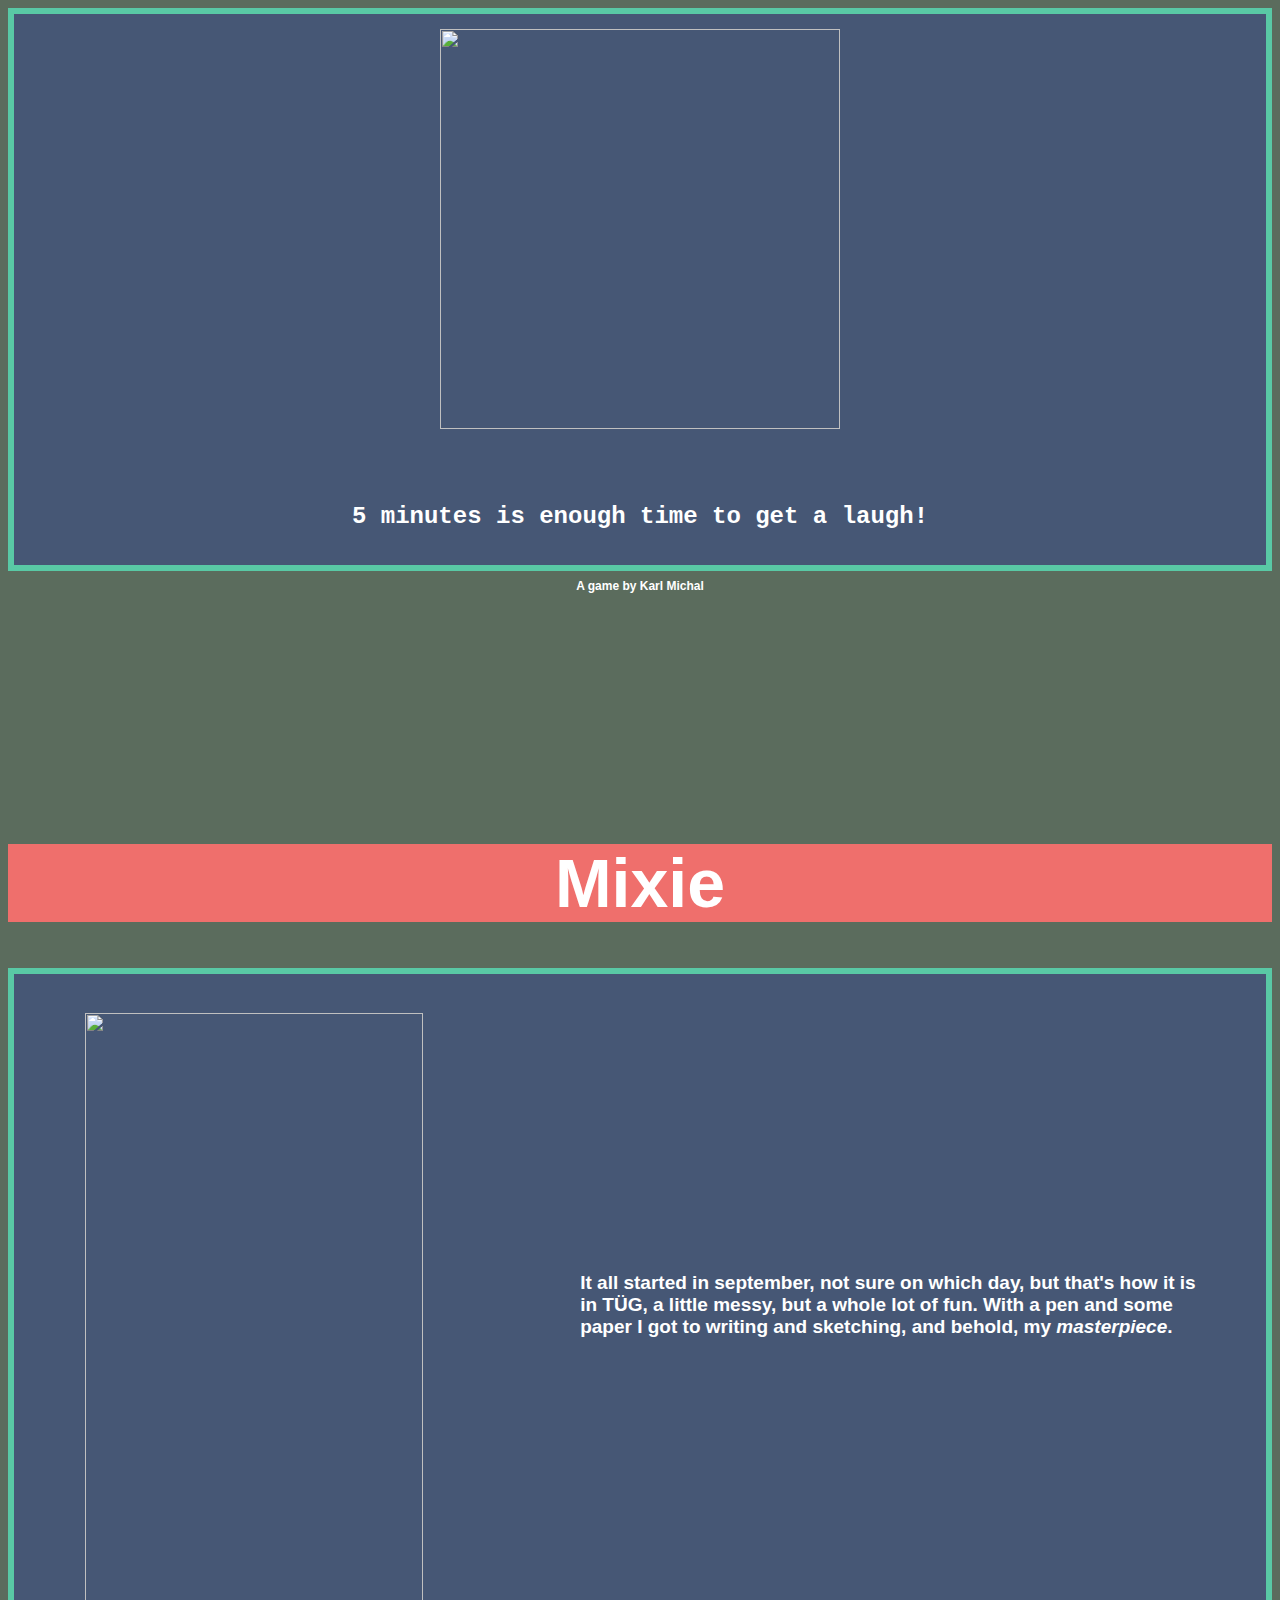
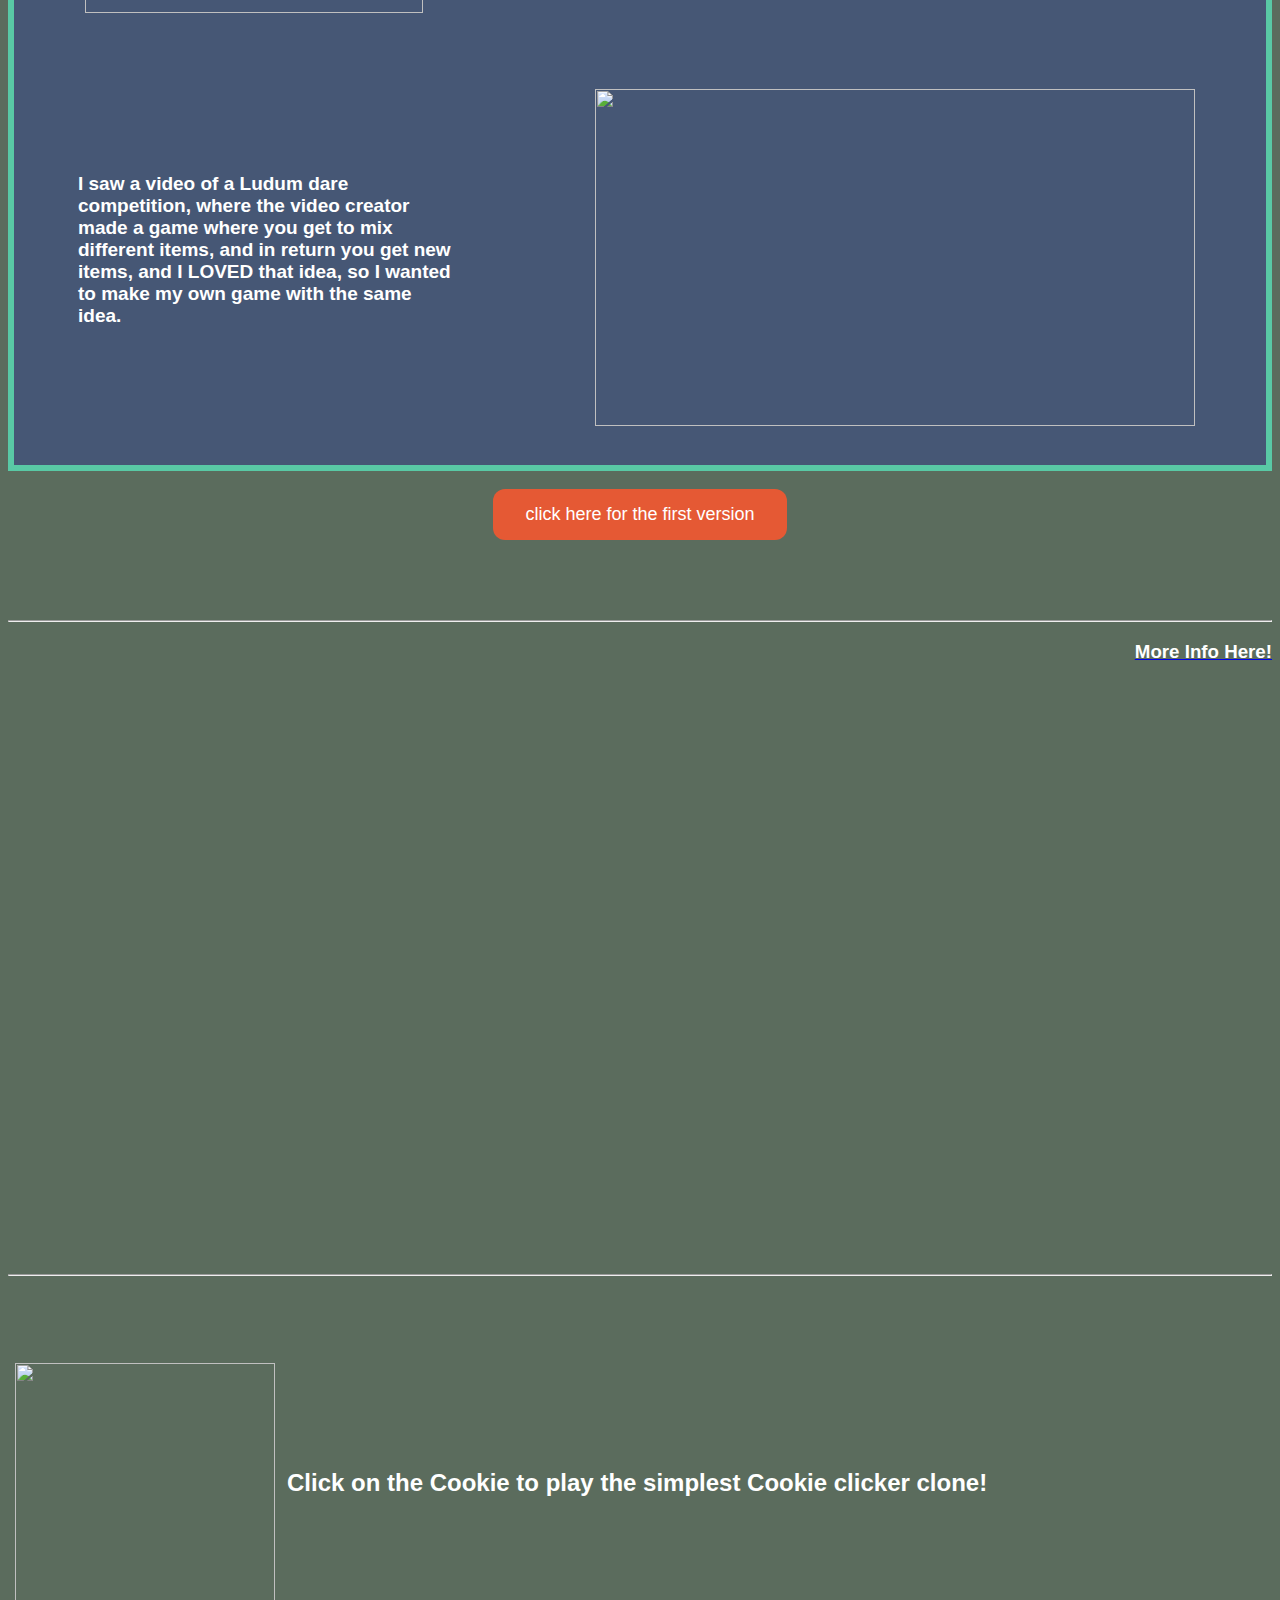
==== Mixie/index.html @ 6bd9a227 "Add files via upload" ====
<html>
 <head>
  <title>
     Mixie
</title>
     <link rel="stylesheet" href="stylesheet.css"/>
     <link rel="shortcut icon" type="image/gif" href="https://i.imgur.com/662gFNm.png"/> 

 </head>
 <body style="background-color: #5B6C5D">
      
     
     
 <div id="mainDiv">
     <img style=" display: block; margin:auto " src="https://i.imgur.com/1QBWaXp.png" width="400" height="400"/>
<br><br><br>
     <h2 id="ol">5 minutes is enough time to get a laugh!</h2>
  </div>
<h1 style="font-size:12; text-align:center" onclick="myFunction()" >A game by Karl Michal</h1>
    
     
<br><br><br><br><br><br><br><br><br><br><br>

<h1 style="background-color: #EF6F6C; text-align:center;font-size:68;"> Mixie</h1>

     
     
<table id="textbox">
     <tr id="prototpic">
    <th>
            <img src="https://i.imgur.com/p6seRlT.jpg" width="337.5" height="600" id="pic1"/>
         </th>
    <th>
         <h2 class="rText">It all started in september, not sure on which day, but that's how it is in TÜG, a little messy, but a whole lot of fun. With a pen and some paper I got to writing and sketching, and <b>behold</b>, my <i>masterpiece</i>. </h2>
         </th>
            </tr>
<tr>
     <th>
    <h2 class="rText">I saw a video of a Ludum dare competition, where the video creator made a game where you get to mix different items, and in return you get new items, and I LOVED that idea, so I wanted to make my own game with the same idea. </h2>
    </th>
    <th id="plsright">
            <img src="https://i.imgur.com/LGjSPYj.jpg" height="337.5" width="600" id="pic2" />
         </th>
   
    </tr>
     </table>
     
     
     
      <a href="https://www.figma.com/proto/wXmM6HBk8pkth9Ryw9VGyA/Untitled?node-id=25%3A3&scaling=scale-down" target="_blank"/>
	 <br>
	 <center><button class="button" >click here for the first version</button></center>
	 </a>
<br><br><br><br><hr>


   
    <a href="https://docs.google.com/document/d/1YIuyNKNiUXUij4BnY6Xe3dgkTIGc_WrrgBSA2VSn0kE/edit">
    
<h3 style="text-align:right">More Info Here!</h3></a>
    <br><br><br>

<iframe width="800" height="450" style="display:block;margin:auto" src="https://www.youtube.com/embed/Nra03de_rPc" 
frameborder="0" allow="accelerometer; autoplay; encrypted-media;
 gyroscope; picture-in-picture" allowfullscreen></iframe>
    <br><br><br>
 <pre>
 <hr>
 
 <pre>
 <table>
 <tr>
 <th>
<a href="index1.html"><img src="https://i.imgur.com/LJzh1U2.jpg" id="cookie"/></a>
</th>
<th> <h2>Click on the Cookie to play the simplest Cookie clicker clone!</h2></th>
</tr>
</table>
	  <script>

	  
	  function myFunction(){
	     alert("If it wasn't clear enough, this game AND website were made by Karl Michal."); 
	  }
	  
	  </script>
	  </body>
	  </html>
---- Mixie/stylesheet.css ----
h1, p, h2, h3, h4, h5, h6{
  font-family: 'Nunito', sans-serif;
  color: white;
}

#ol {
	font-size : 24;
	text-align : center;
	color:white;
	font-family: 'Lucide Console', Monospace;
} 

.button {
  background-color: #e55934; 
  border: none;
  color: white;
  padding: 15px 32px;
  text-align: center;
  text-decoration: none;
  display: inline-block;
  font-size: 18px;
  cursor: pointer;
  border-radius: 12px; 
 
}
.button:active {
  background-color: #b7482a;
  box-shadow: 0 5px #666;
  transform: translateY(4px);
}
#mainDiv{
    display:block;
}
div{
	border: 0.4em solid #59C9A5;
	padding-bottom: 15px;
	padding-top: 15px;
	background-color: #465775;
	
}


th, td {
  padding: 5px;
}
th {
  text-align: left;
}
#protopic{
    overflow: auto;
}
#pic1{
    display:flex;
    float:left;
    margin-left: 2em;
    padding:2em;

}
.rText{
    padding:3em;
    font-size:19;
}
#pic2{
    display: flex;
    float: right;
    margin-right: 2em;
    padding:2em;
}
#plsright{
    overflow: auto;
}
#textbox{
    border: 0.4em solid #59C9A5;
    margin-left:auto;
    margin-right:auto;
	background-color: #465775;
}
#cookie{
    height:20em;
        width:20em;
}
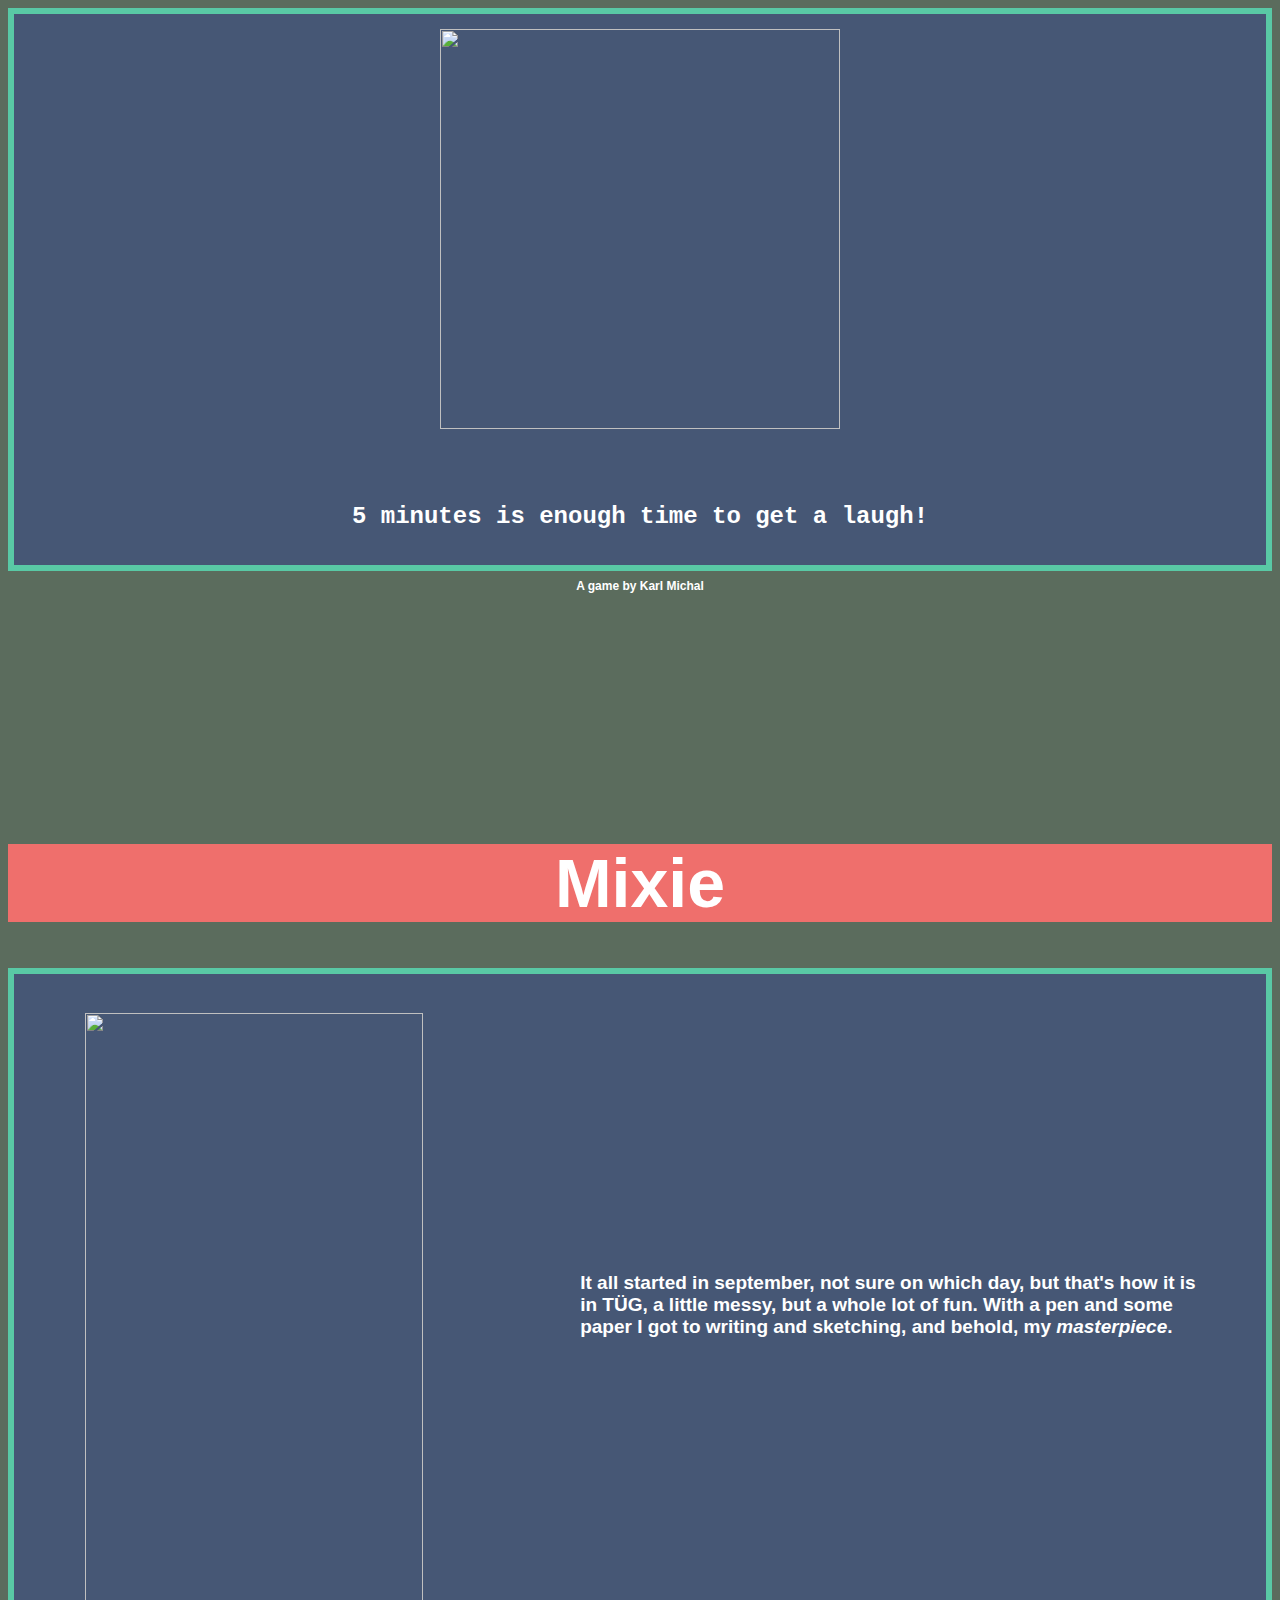
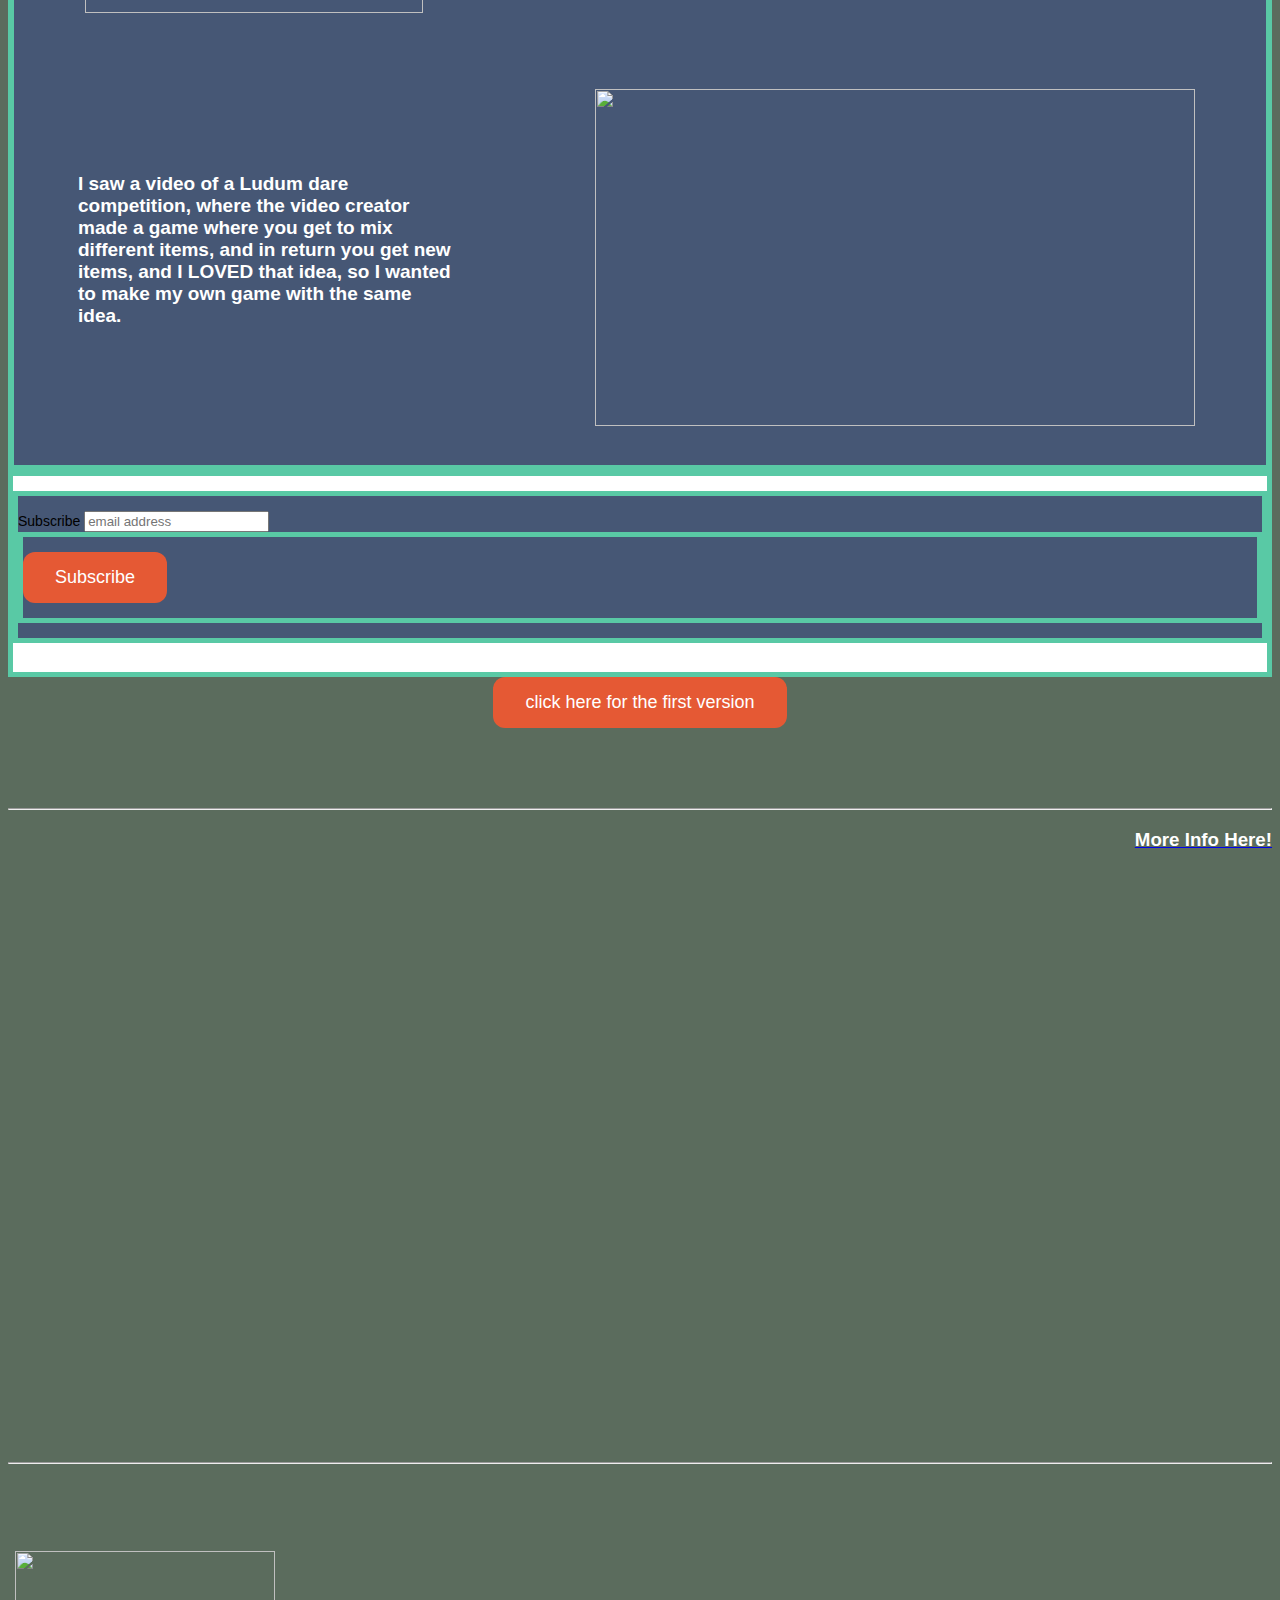
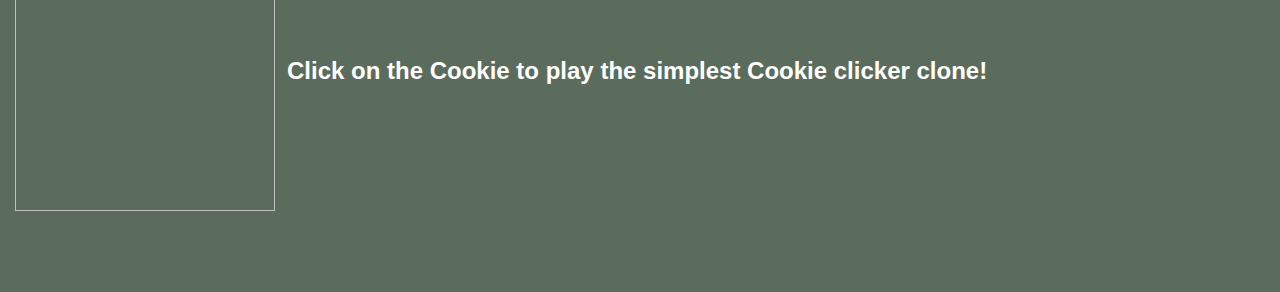
==== commit cebc1b7e: "Mailchimp" ====
--- a/Mixie/index.html
+++ b/Mixie/index.html
@@ -45,12 +45,27 @@
     </tr>
      </table>
      
+     <!-- Begin Mailchimp Signup Form -->
+<link href="//cdn-images.mailchimp.com/embedcode/slim-10_7.css" rel="stylesheet" type="text/css">
+<div id="mc_embed_signup">
+<form action="https://gmail.us18.list-manage.com/subscribe/post?u=a763705a9a445601ed90c20c5&amp;id=29cdd761e6" method="post" id="mc-embedded-subscribe-form" name="mc-embedded-subscribe-form" class="validate" target="_blank" novalidate>
+    <div id="mc_embed_signup_scroll">
+	<label for="mce-EMAIL">Subscribe</label>
+	<input type="email" value="" name="EMAIL" class="email" id="mce-EMAIL" placeholder="email address" required>
+    <!-- real people should not fill this in and expect good things - do not remove this or risk form bot signups-->
+    <div style="position: absolute; left: -5000px;" aria-hidden="true"><input type="text" name="b_a763705a9a445601ed90c20c5_29cdd761e6" tabindex="-1" value=""></div>
+    <div class="clear"><input type="submit" value="Subscribe" name="subscribe" id="mc-embedded-subscribe" class="button"></div>
+    </div>
+</form>
+</div>
+
+<!--End mc_embed_signup-->
      
      
-      <a href="https://www.figma.com/proto/wXmM6HBk8pkth9Ryw9VGyA/Untitled?node-id=25%3A3&scaling=scale-down" target="_blank"/>
-	 <br>
+      <a href="https://www.figma.com/proto/wXmM6HBk8pkth9Ryw9VGyA/Untitled?node-id=25%3A3&scaling=scale-down" target="_blank">
 	 <center><button class="button" >click here for the first version</button></center>
 	 </a>
+     
 <br><br><br><br><hr>
 
 
--- a/Mixie/stylesheet.css
+++ b/Mixie/stylesheet.css
@@ -78,4 +78,9 @@
 #cookie{
     height:20em;
         width:20em;
+}
+#mc_embed_signup{
+    background:#fff;
+    clear:left; 
+    font:14px Helvetica,Arial,sans-serif;
 }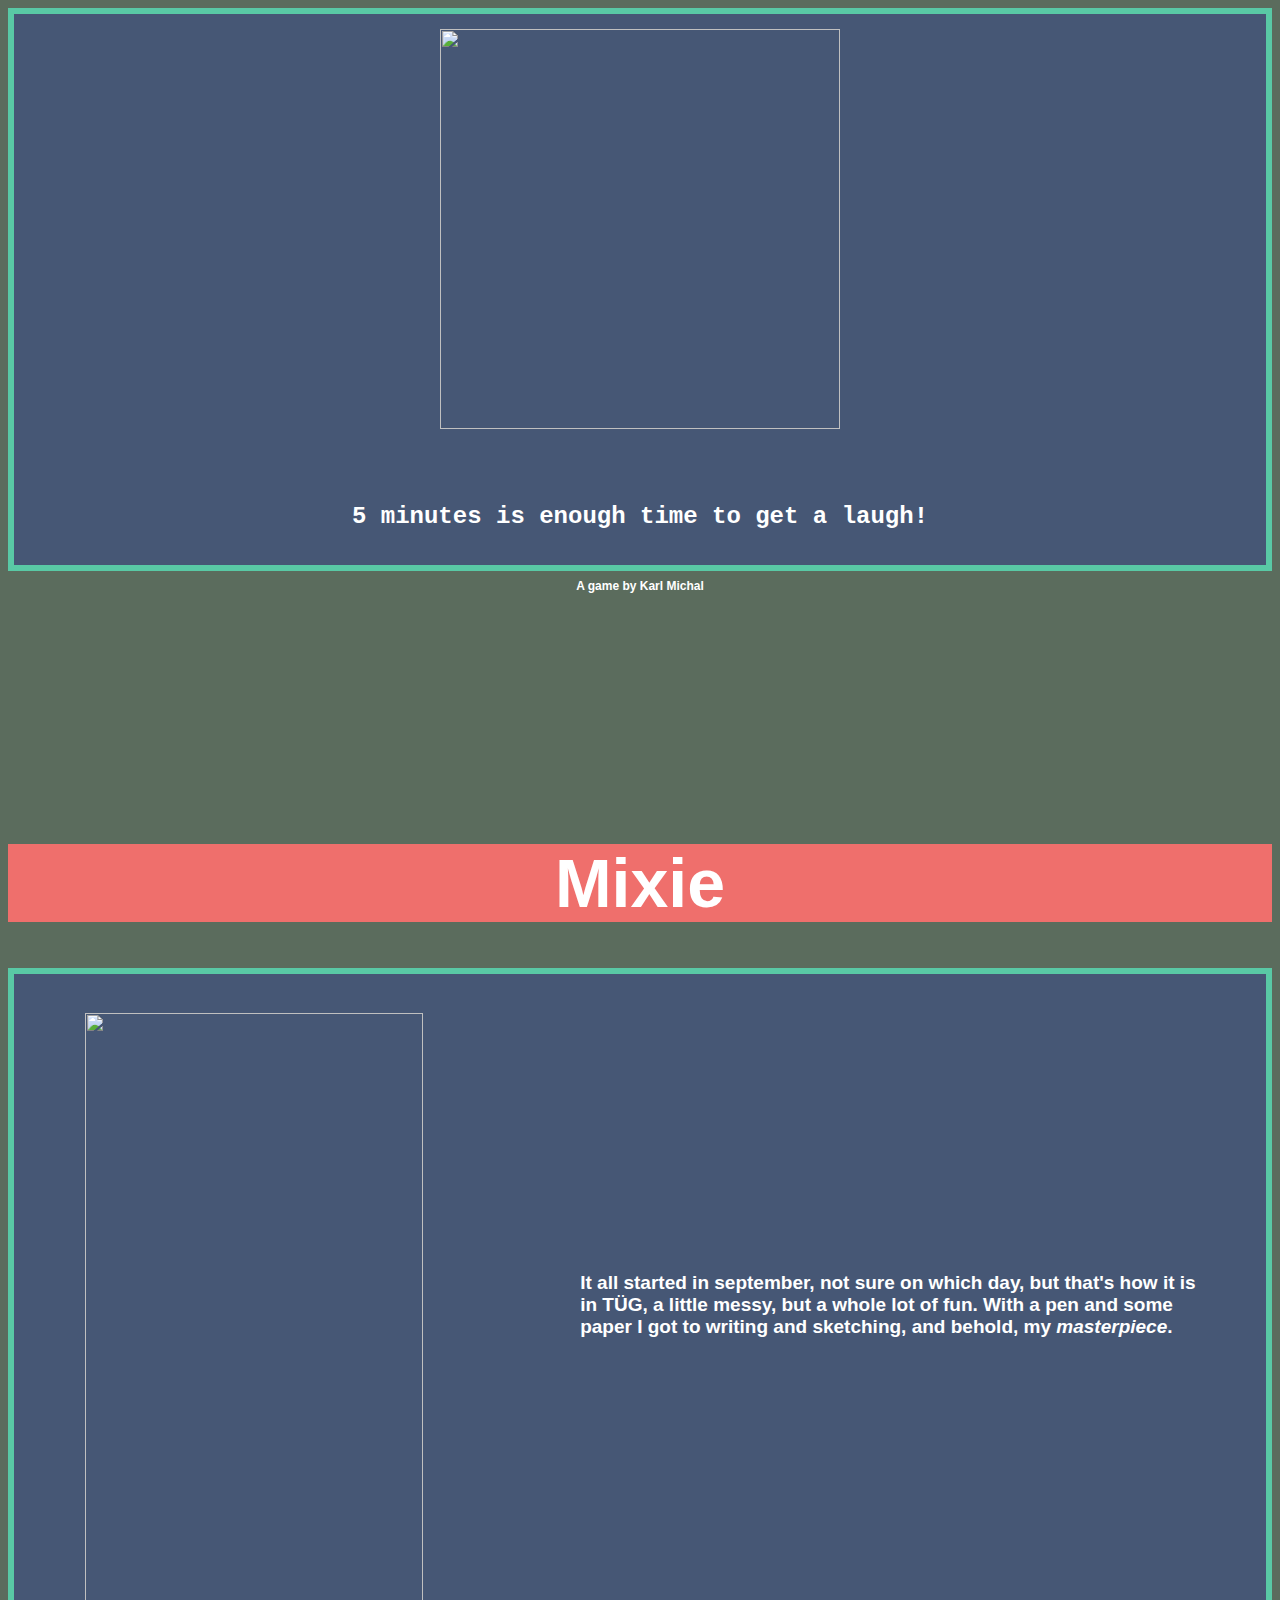
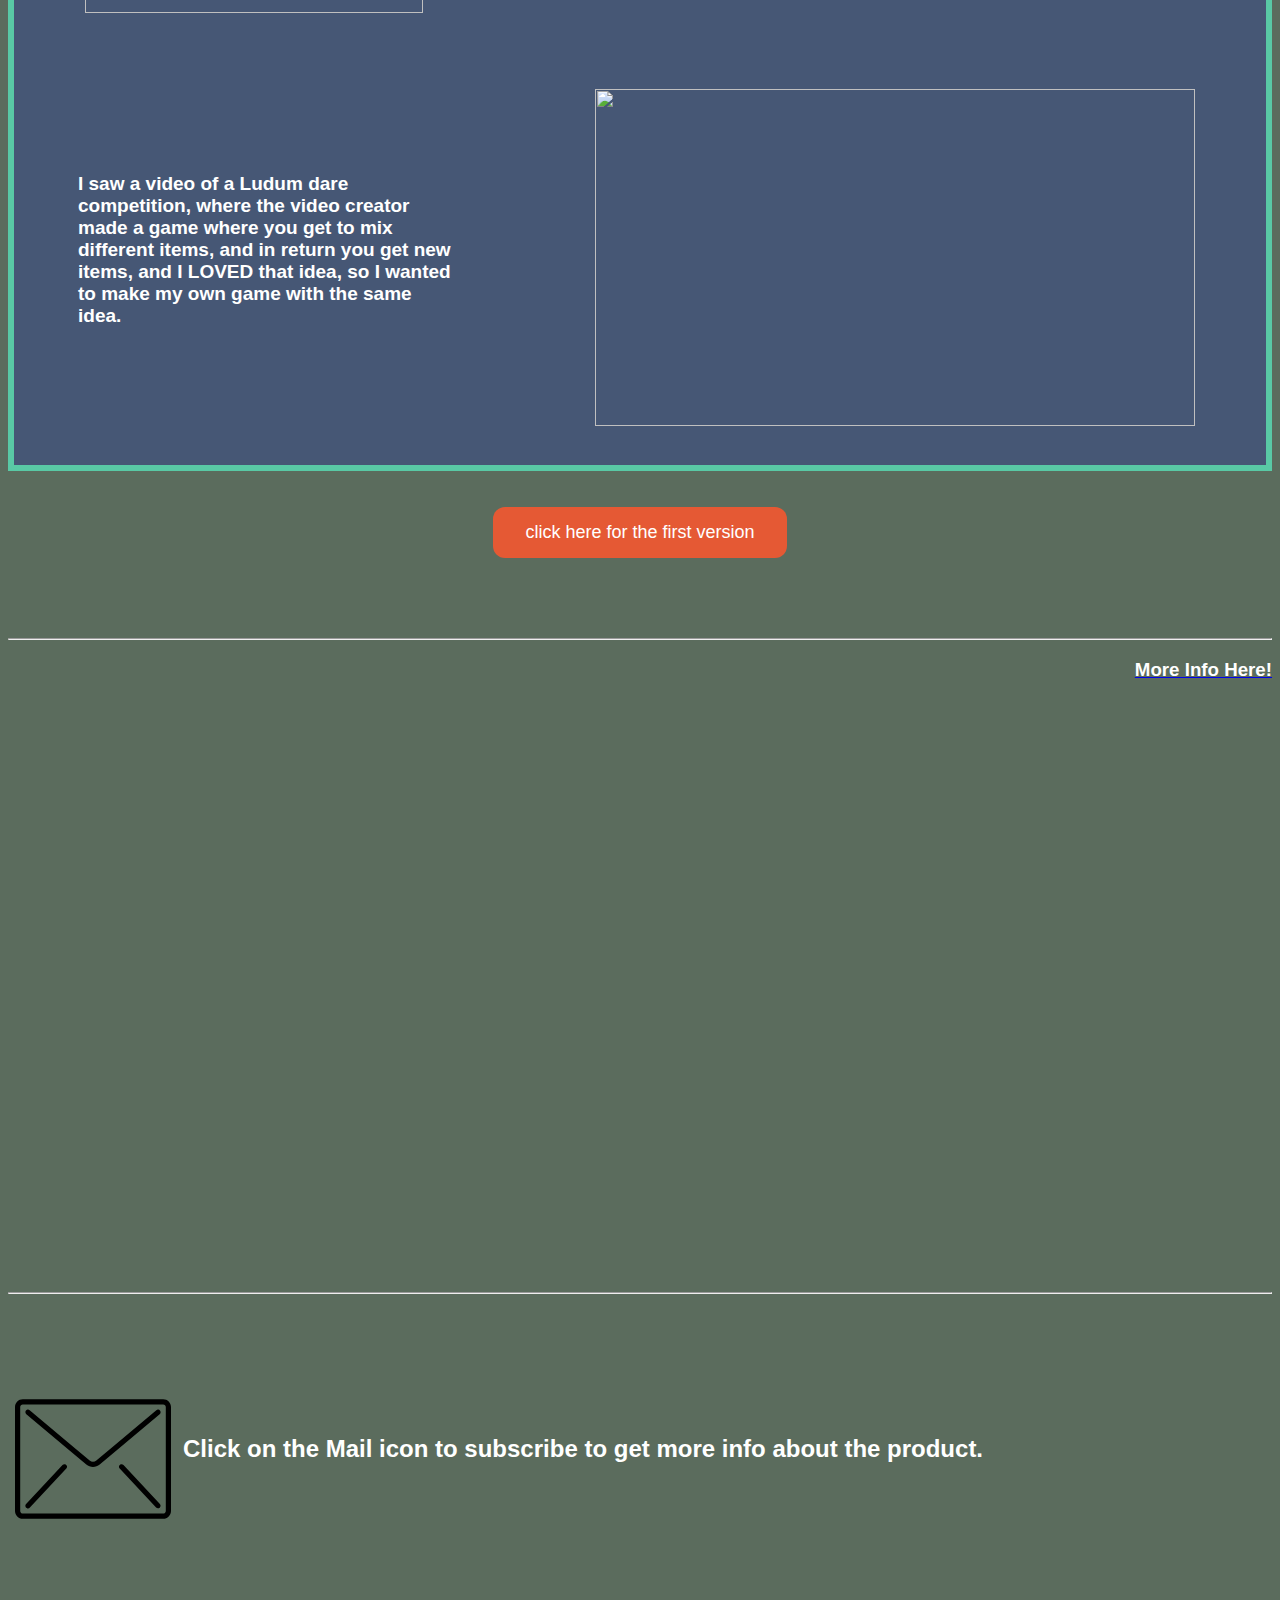
==== commit 3b36363f: "Mailchimo v.2" ====
--- a/Mixie/index.html
+++ b/Mixie/index.html
@@ -7,7 +7,7 @@
      <link rel="shortcut icon" type="image/gif" href="https://i.imgur.com/662gFNm.png"/> 
 
  </head>
- <body style="background-color: #5B6C5D">
+ <body>
       
      
      
@@ -45,25 +45,11 @@
     </tr>
      </table>
      
-     <!-- Begin Mailchimp Signup Form -->
-<link href="//cdn-images.mailchimp.com/embedcode/slim-10_7.css" rel="stylesheet" type="text/css">
-<div id="mc_embed_signup">
-<form action="https://gmail.us18.list-manage.com/subscribe/post?u=a763705a9a445601ed90c20c5&amp;id=29cdd761e6" method="post" id="mc-embedded-subscribe-form" name="mc-embedded-subscribe-form" class="validate" target="_blank" novalidate>
-    <div id="mc_embed_signup_scroll">
-	<label for="mce-EMAIL">Subscribe</label>
-	<input type="email" value="" name="EMAIL" class="email" id="mce-EMAIL" placeholder="email address" required>
-    <!-- real people should not fill this in and expect good things - do not remove this or risk form bot signups-->
-    <div style="position: absolute; left: -5000px;" aria-hidden="true"><input type="text" name="b_a763705a9a445601ed90c20c5_29cdd761e6" tabindex="-1" value=""></div>
-    <div class="clear"><input type="submit" value="Subscribe" name="subscribe" id="mc-embedded-subscribe" class="button"></div>
-    </div>
-</form>
-</div>
-
-<!--End mc_embed_signup-->
+     <br><br>
      
      
       <a href="https://www.figma.com/proto/wXmM6HBk8pkth9Ryw9VGyA/Untitled?node-id=25%3A3&scaling=scale-down" target="_blank">
-	 <center><button class="button" >click here for the first version</button></center>
+	 <center><button class="buttons" >click here for the first version</button></center>
 	 </a>
      
 <br><br><br><br><hr>
@@ -86,9 +72,9 @@
  <table>
  <tr>
  <th>
-<a href="index1.html"><img src="https://i.imgur.com/LJzh1U2.jpg" id="cookie"/></a>
+<a href="index1.html"><img id="mail" src="mail.svg"/></a>
 </th>
-<th> <h2>Click on the Cookie to play the simplest Cookie clicker clone!</h2></th>
+<th> <h2>Click on the Mail icon to subscribe to get more info about the product.</h2></th>
 </tr>
 </table>
 	  <script>
--- a/Mixie/stylesheet.css
+++ b/Mixie/stylesheet.css
@@ -2,7 +2,10 @@
   font-family: 'Nunito', sans-serif;
   color: white;
 }
-
+body {
+    background-color: #5B6C5D;
+}
+        
 #ol {
 	font-size : 24;
 	text-align : center;
@@ -10,7 +13,7 @@
 	font-family: 'Lucide Console', Monospace;
 } 
 
-.button {
+.buttons {
   background-color: #e55934; 
   border: none;
   color: white;
@@ -23,7 +26,7 @@
   border-radius: 12px; 
  
 }
-.button:active {
+.buttons:active {
   background-color: #b7482a;
   box-shadow: 0 5px #666;
   transform: translateY(4px);
@@ -80,7 +83,11 @@
         width:20em;
 }
 #mc_embed_signup{
-    background:#fff;
     clear:left; 
     font:14px Helvetica,Arial,sans-serif;
+    border-style: none;
+}
+#mail{
+    height:12em;
+    width:12em;
 }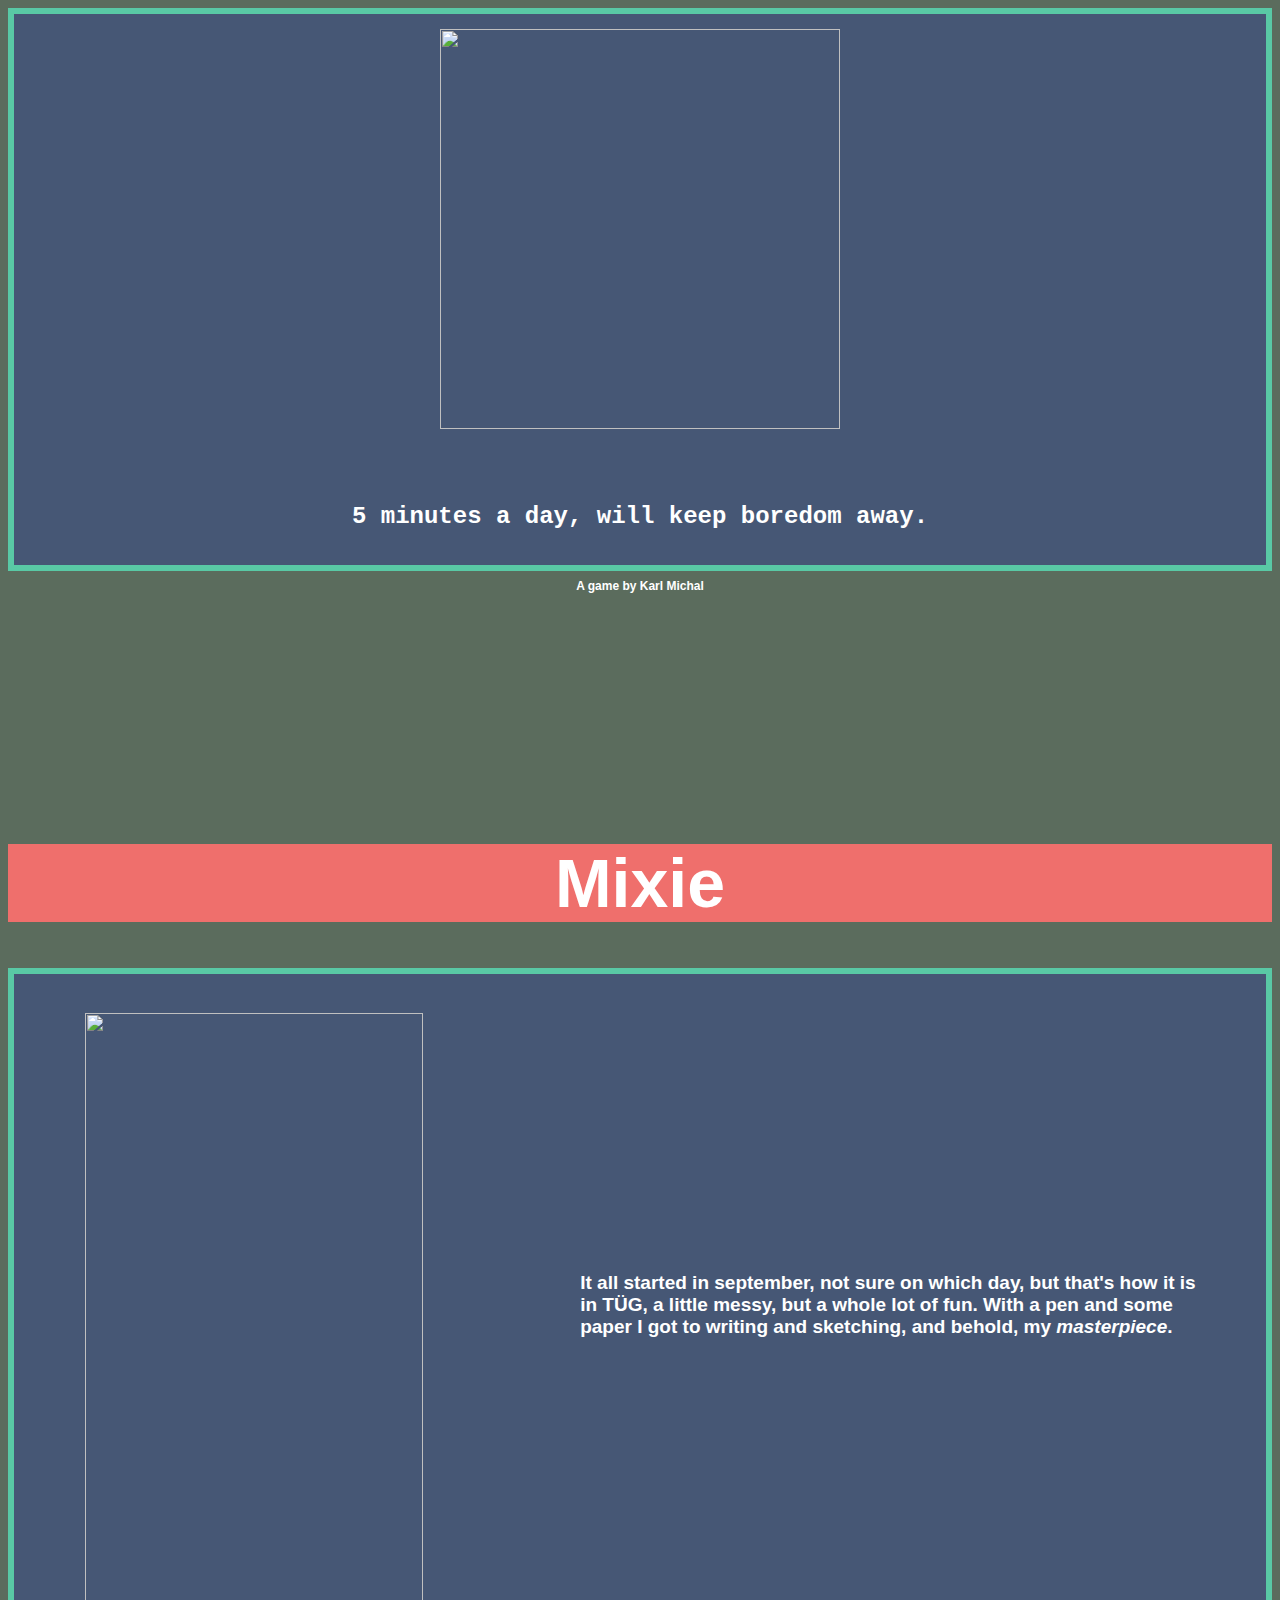
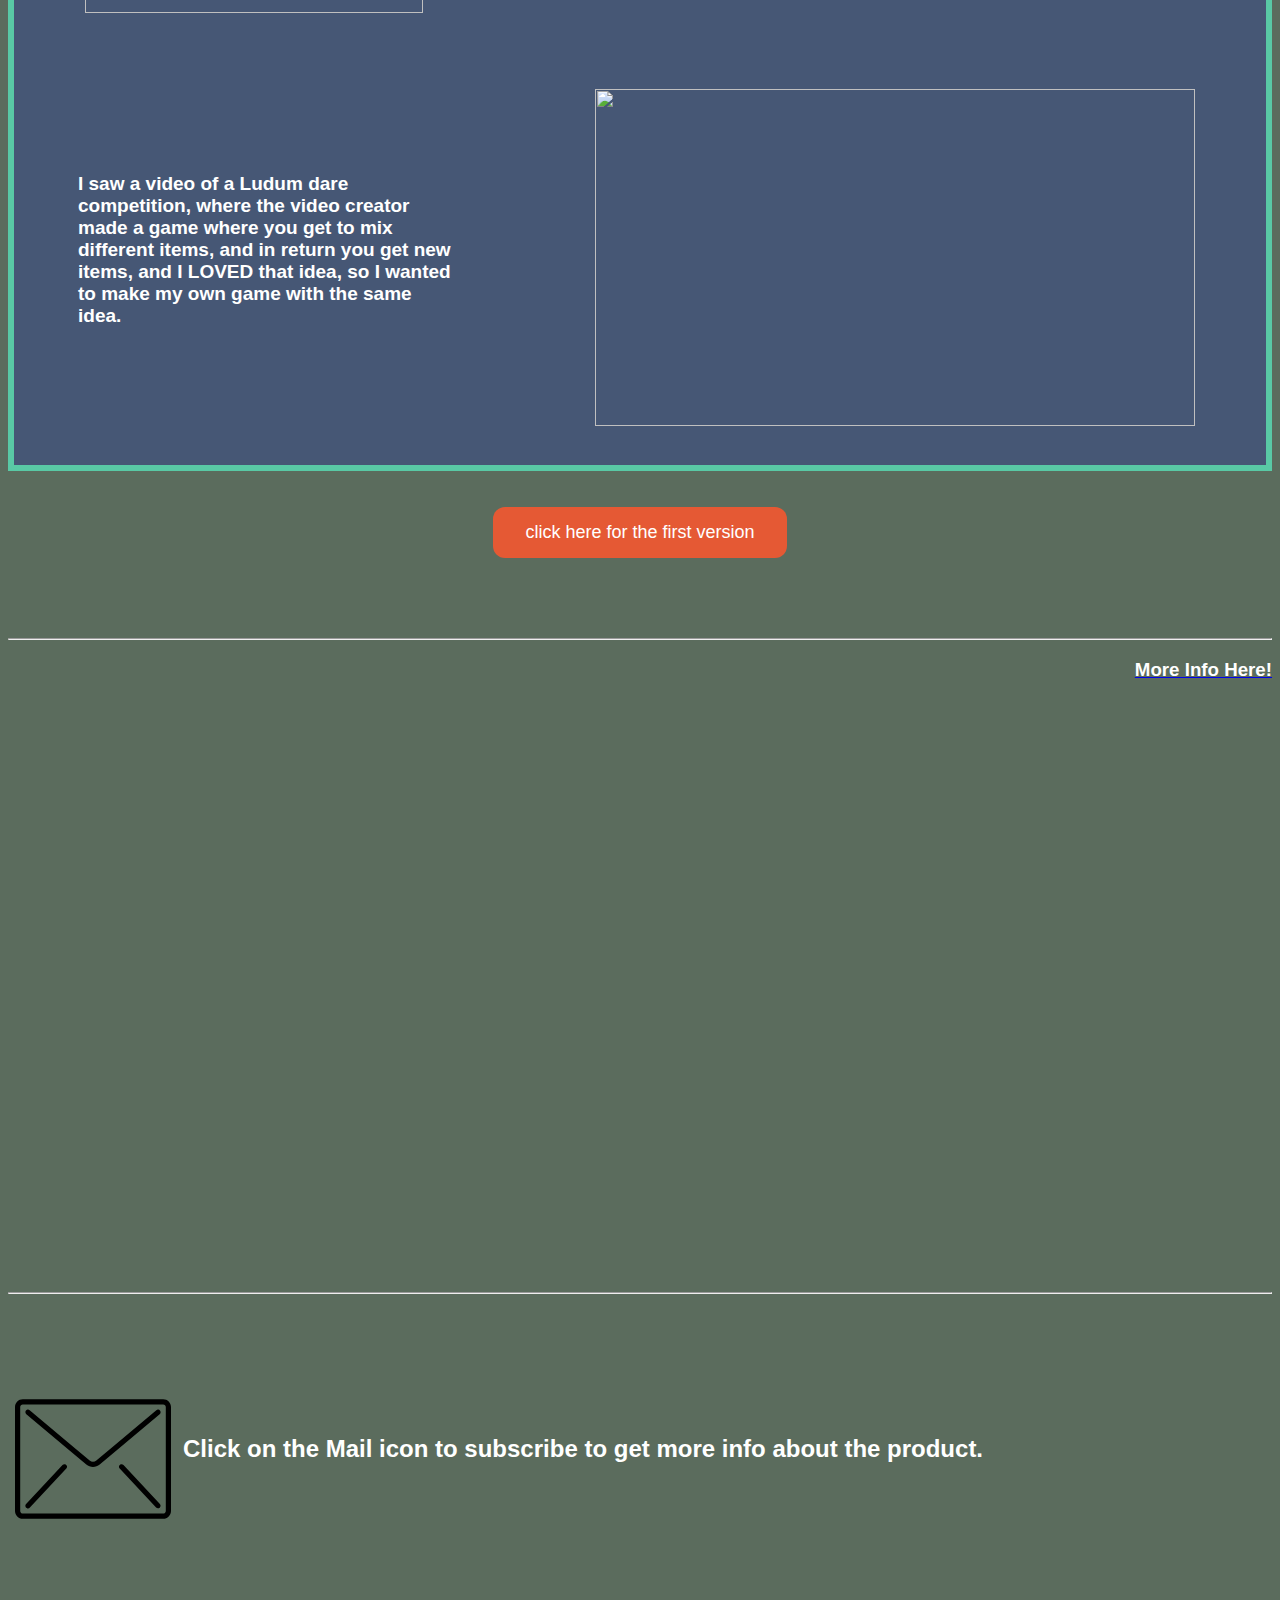
==== commit 533a299d: "Update index.html" ====
--- a/Mixie/index.html
+++ b/Mixie/index.html
@@ -14,7 +14,7 @@
  <div id="mainDiv">
      <img style=" display: block; margin:auto " src="https://i.imgur.com/1QBWaXp.png" width="400" height="400"/>
 <br><br><br>
-     <h2 id="ol">5 minutes is enough time to get a laugh!</h2>
+     <h2 id="ol">5 minutes a day, will keep boredom away.</h2>
   </div>
 <h1 style="font-size:12; text-align:center" onclick="myFunction()" >A game by Karl Michal</h1>
     
@@ -86,4 +86,4 @@
 	  
 	  </script>
 	  </body>
-	  </html>+	  </html>
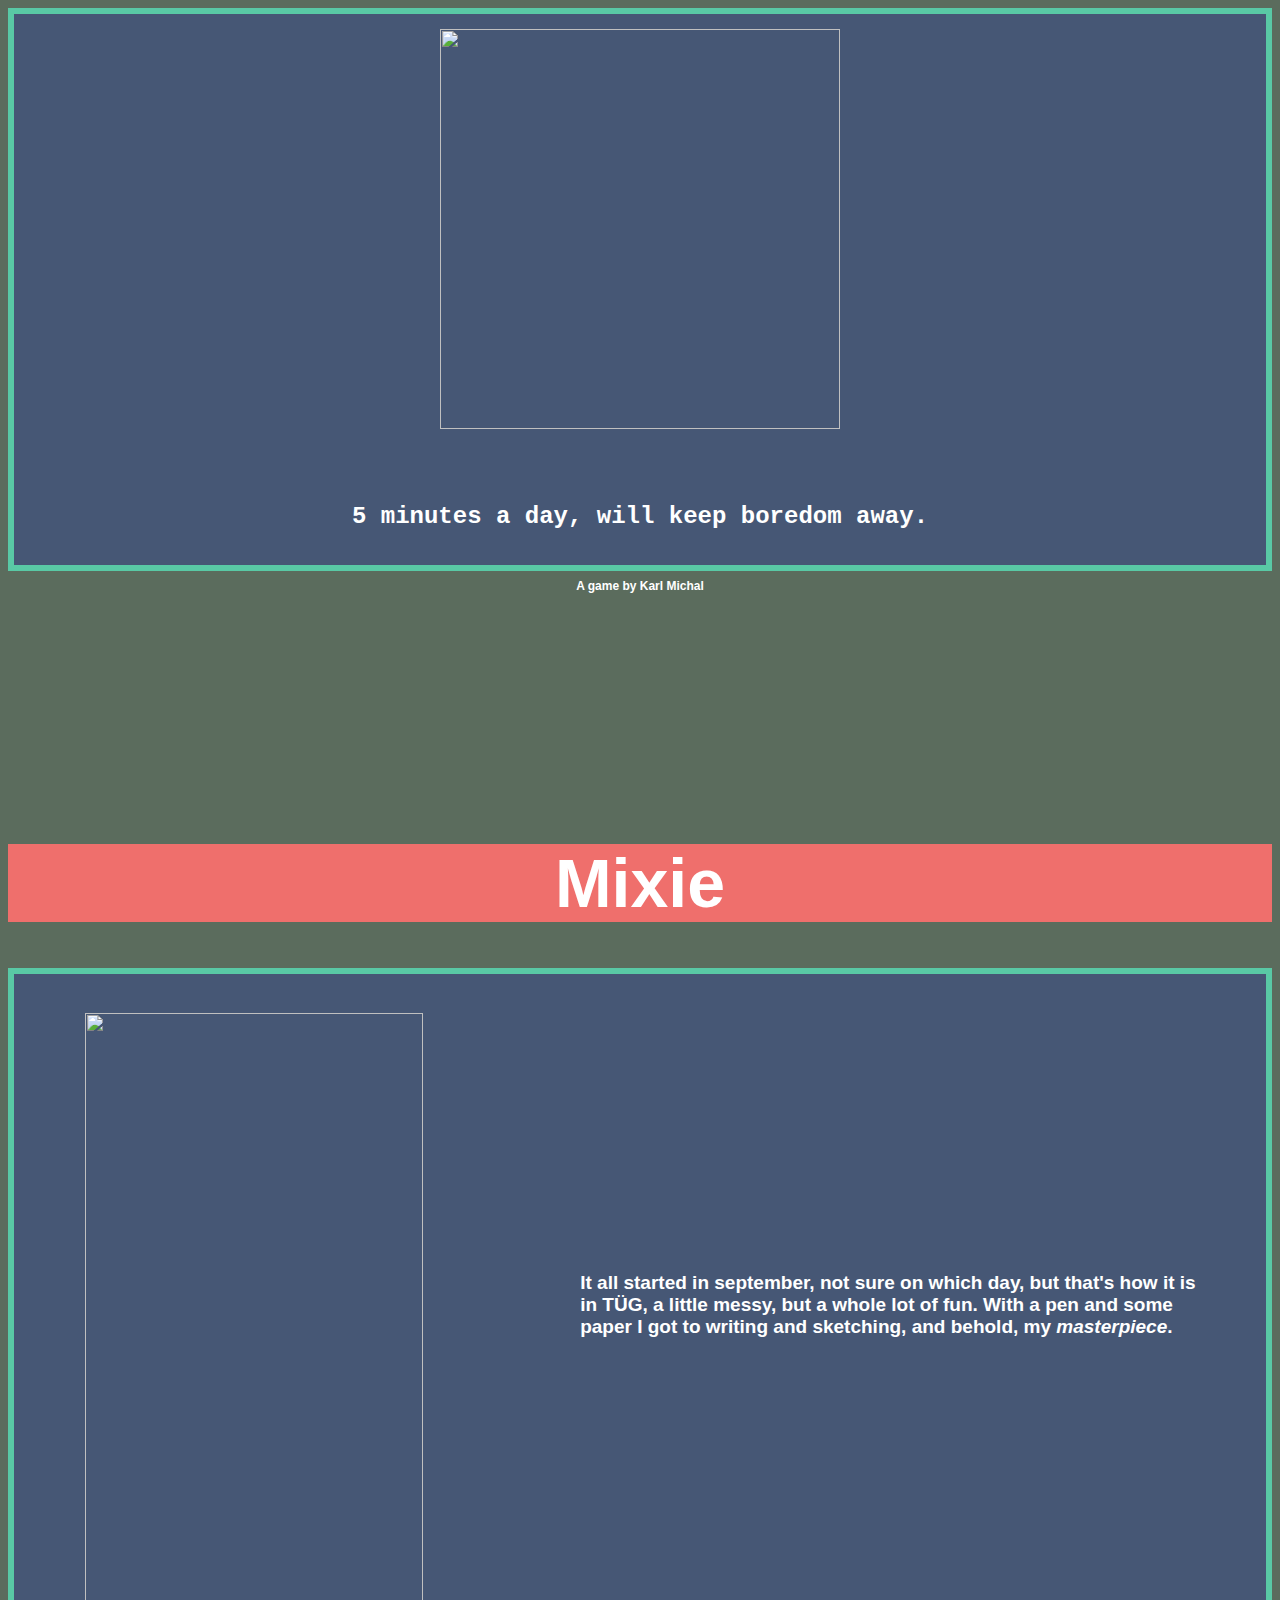
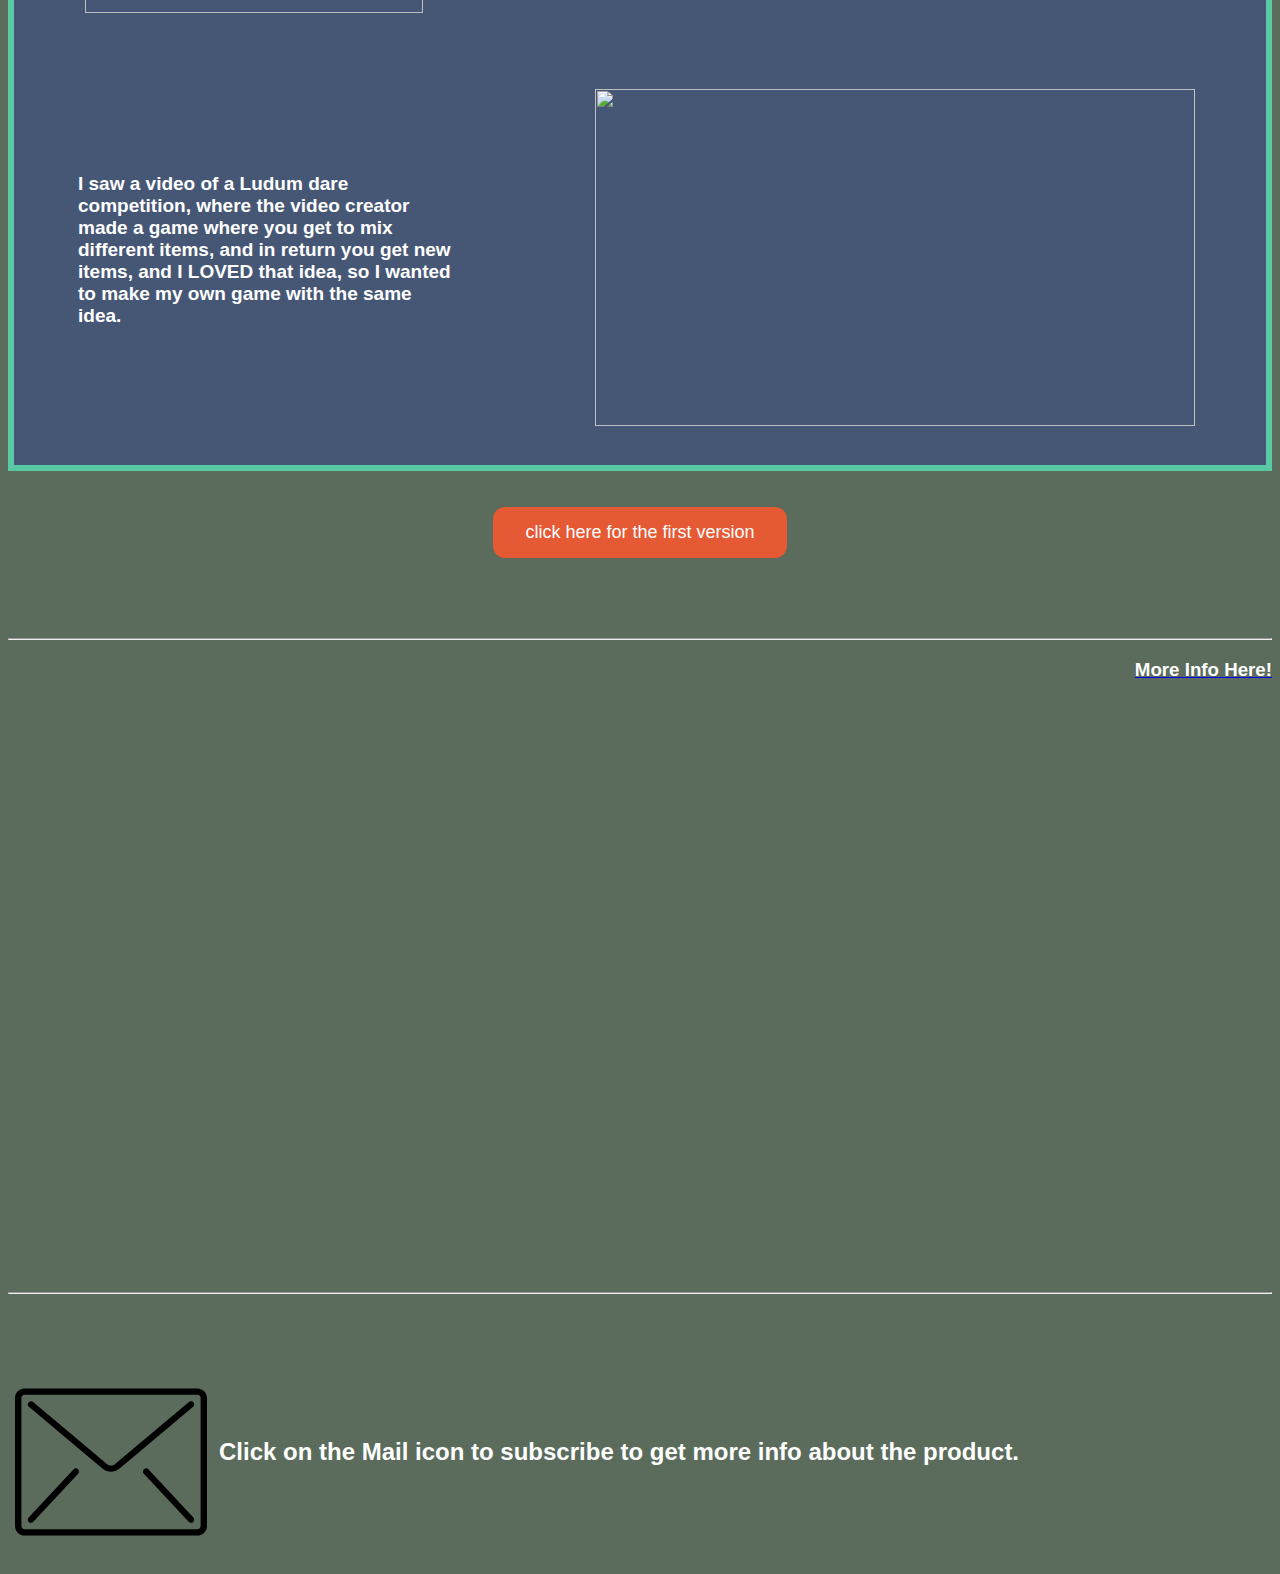
==== commit cc39137d: "Add files via upload" ====
--- a/Mixie/index.html
+++ b/Mixie/index.html
@@ -6,6 +6,17 @@
      <link rel="stylesheet" href="stylesheet.css"/>
      <link rel="shortcut icon" type="image/gif" href="https://i.imgur.com/662gFNm.png"/> 
 
+     <!-- Global site tag (gtag.js) - Google Analytics -->
+<script async src="https://www.googletagmanager.com/gtag/js?id=UA-167595940-1"></script>
+<script>
+  window.dataLayer = window.dataLayer || [];
+  function gtag(){dataLayer.push(arguments);}
+  gtag('js', new Date());
+
+  gtag('config', 'UA-167595940-1');
+</script>
+
+     
  </head>
  <body>
       
@@ -68,7 +79,7 @@
  <pre>
  <hr>
  
- <pre>
+ </pre>
  <table>
  <tr>
  <th>
@@ -78,12 +89,19 @@
 </tr>
 </table>
 	  <script>
+	  function myFunction(){
+          alert("If it wasn't clear enough, this game AND website were made by Karl Michal."); 
+          gtag("event","Secret found");
+	  }
 
-	  
-	  function myFunction(){
-	     alert("If it wasn't clear enough, this game AND website were made by Karl Michal."); 
+    function myFunction1(){     
+          gtag("event","Subscribe");
+	  }
+
+    function myFunction2(){
+          gtag("event","First version");
 	  }
 	  
 	  </script>
-	  </body>
-	  </html>
+    </body>
+</html>